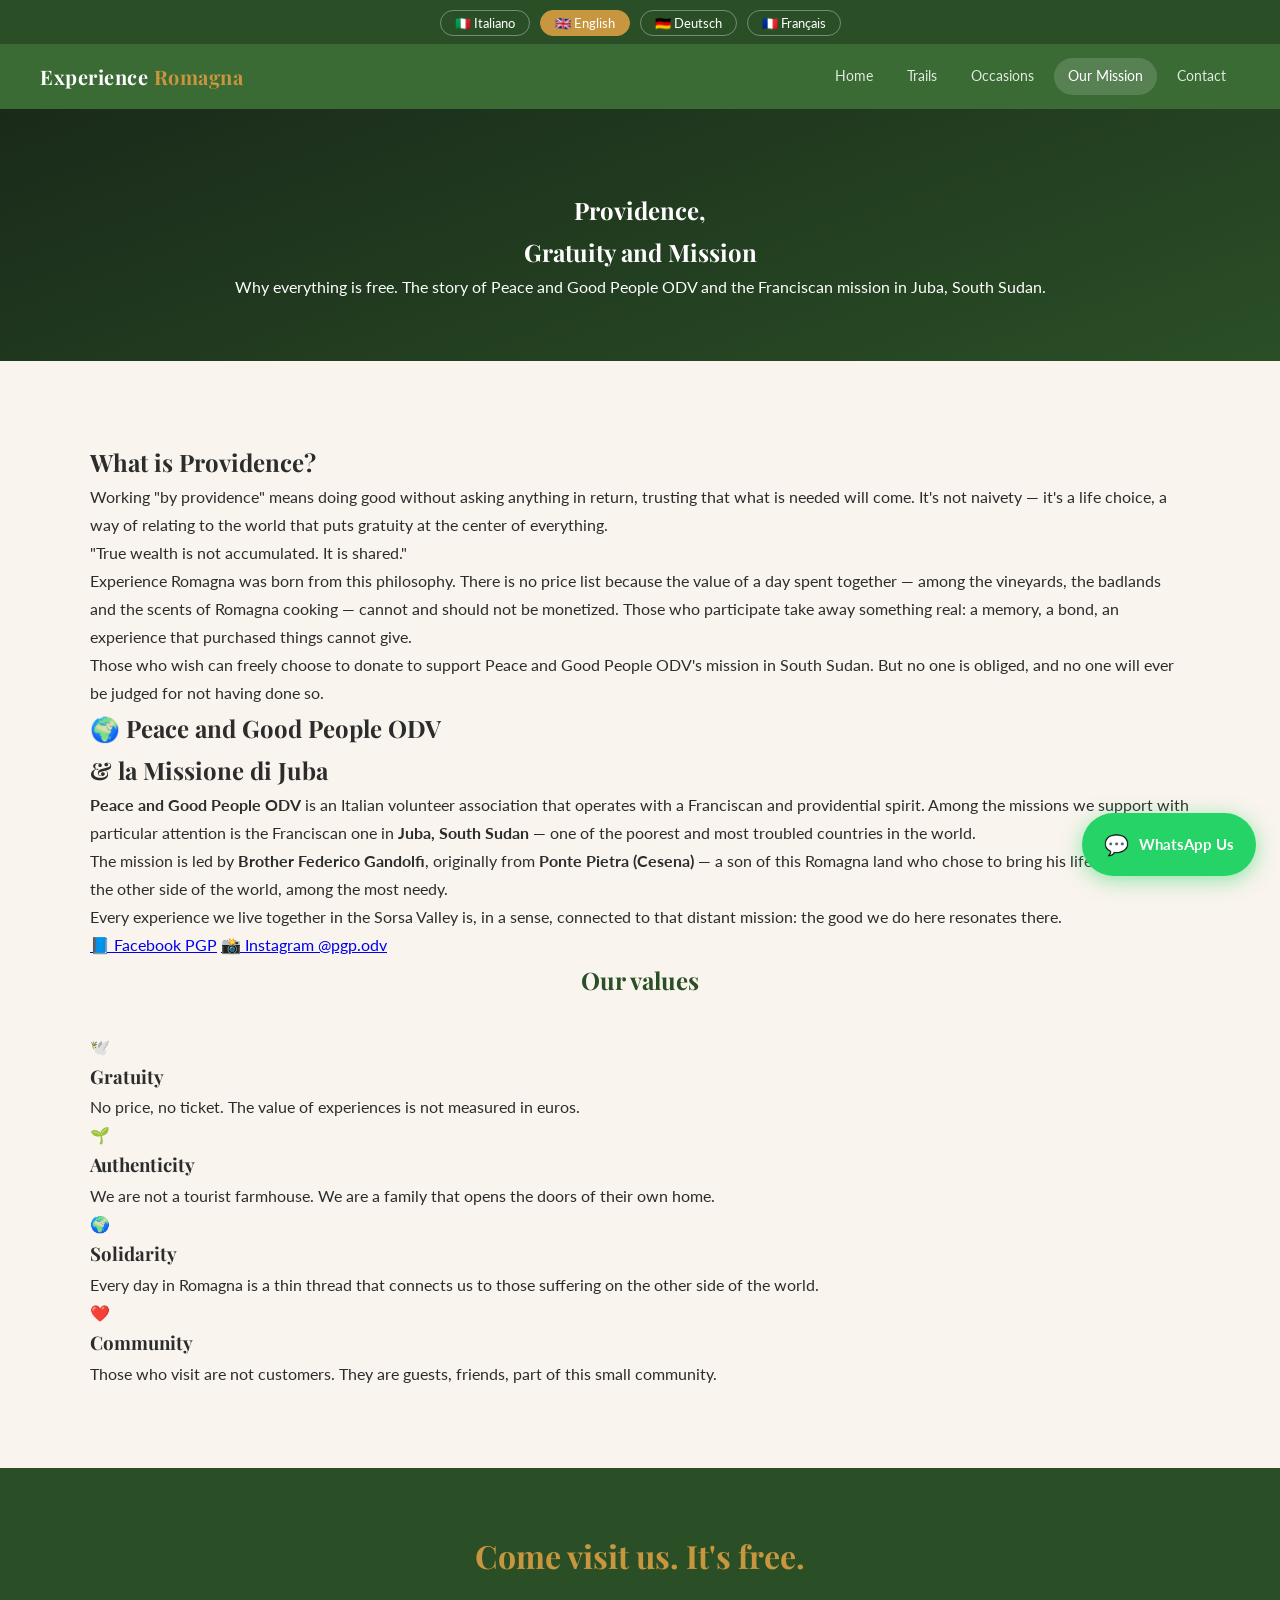
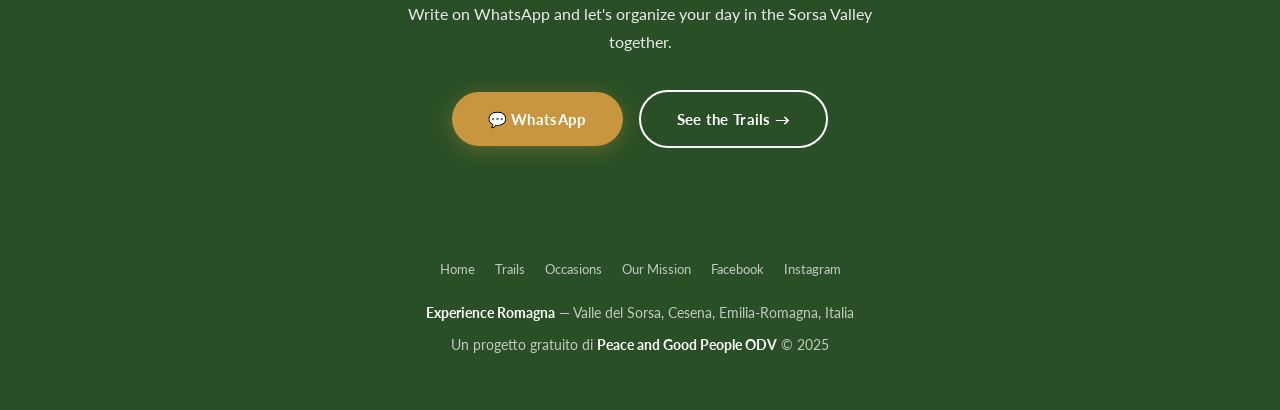
==== missione.html @ 6dc3a692 "Add files via upload" ====
<!DOCTYPE html>
<html lang="it">
<head>
<meta charset="UTF-8">
<meta name="viewport" content="width=device-width, initial-scale=1.0">
<title>La Nostra Missione – Peace and Good People ODV | Experience Romagna</title>
<meta name="description" content="Experience Romagna è un progetto gratuito di provvidenza di Peace and Good People ODV. Il ricavato sostiene la missione francescana a Juba, Sud Sudan, guidata da Frate Federico Gandolfi di Cesena.">
<meta name="keywords" content="Peace and Good People ODV, missione francescana Juba Sud Sudan, Frate Federico Gandolfi Cesena, volontariato Romagna, ONLUS Cesena, donazione missione Africa, turismo solidale Romagna, provvidenza Romagna">
<meta name="robots" content="index, follow">
<link rel="canonical" href="https://www.experienceromagna.com/missione.html">
<meta property="og:title" content="La Nostra Missione – Peace and Good People ODV | Experience Romagna">
<meta property="og:description" content="Esperienze gratuite di provvidenza. Il ricavato va alla missione francescana a Juba, Sud Sudan.">
<meta property="og:url" content="https://www.experienceromagna.com/missione.html">
<link rel="stylesheet" href="style.css">
<style>
.page-hero {
  background: linear-gradient(160deg, #1a2a1a, var(--green-dark));
  padding: 80px 20px 60px;
  text-align: center;
  color: white;
  position: relative;
  overflow: hidden;
}
.page-hero-bg {
  position: absolute; inset: 0;
  /* FOTO: usa colline.png o hero-colline.png -->
  background-image: url('images/hero-colline.png');
  background-size: cover; background-position: center; opacity: 0.15;
}
.page-hero-content { position: relative; z-index: 1; max-width: 740px; margin: 0 auto; }
.page-hero h1 { font-size: clamp(2rem, 5vw, 3.2rem); margin-bottom: 14px; }
.page-hero p { font-size: 1.1rem; opacity: 0.9; max-width: 580px; margin: 0 auto; }

/* PROVVIDENZA SECTION */
.provv-section { background: white; }
.provv-inner { max-width: 800px; margin: 0 auto; }
.provv-inner h2 { font-size: 2rem; color: var(--green-dark); margin-bottom: 20px; }
.provv-inner p { color: var(--text-light); margin-bottom: 18px; font-size: 1.05rem; line-height: 1.85; }
.provv-inner blockquote {
  border-left: 4px solid var(--gold);
  padding: 16px 24px;
  margin: 24px 0;
  background: var(--cream);
  border-radius: 0 12px 12px 0;
  font-style: italic;
  color: var(--green-dark);
  font-family: 'Playfair Display', serif;
  font-size: 1.1rem;
}

/* MISSION CARD */
.mission-card {
  background: linear-gradient(135deg, var(--green-dark), #1a3a18);
  color: white;
  border-radius: 20px;
  padding: 48px;
  margin: 40px 0;
  position: relative;
  overflow: hidden;
}
.mission-card::before {
  content: '✝';
  position: absolute;
  right: 30px;
  top: 20px;
  font-size: 8rem;
  opacity: 0.06;
  font-family: serif;
}
.mission-card h2 { font-size: 1.8rem; color: var(--gold); margin-bottom: 16px; }
.mission-card p { opacity: 0.92; margin-bottom: 14px; font-size: 1.02rem; line-height: 1.8; }
.mission-card strong { color: var(--gold-light); }
.mission-links { display: flex; gap: 12px; flex-wrap: wrap; margin-top: 20px; }
.mission-links a {
  display: inline-flex; align-items: center; gap: 8px;
  background: rgba(255,255,255,0.15);
  border: 1px solid rgba(255,255,255,0.3);
  color: white;
  padding: 10px 20px;
  border-radius: 50px;
  text-decoration: none;
  font-size: 14px;
  font-weight: 700;
  transition: background 0.2s;
}
.mission-links a:hover { background: rgba(255,255,255,0.25); }

/* VALUES */
.values-grid { display: grid; grid-template-columns: repeat(auto-fit, minmax(220px, 1fr)); gap: 24px; margin-top: 20px; }
.value-card {
  background: white;
  border-radius: var(--radius);
  padding: 28px 22px;
  text-align: center;
  box-shadow: var(--shadow);
  border-top: 4px solid var(--gold);
}
.value-card .value-icon { font-size: 2.5rem; margin-bottom: 14px; }
.value-card h3 { color: var(--green-dark); font-size: 1.1rem; margin-bottom: 10px; }
.value-card p { color: var(--text-light); font-size: 0.92rem; }

@media (max-width: 768px) {
  .mission-card { padding: 28px 24px; }
}
</style>
</head>
<body>

<div class="lang-bar">
  <button onclick="setLang('it','missione')" id="btn-it">🇮🇹 Italiano</button>
  <button onclick="setLang('en','missione')" id="btn-en">🇬🇧 English</button>
  <button onclick="setLang('de','missione')" id="btn-de">🇩🇪 Deutsch</button>
  <button onclick="setLang('fr','missione')" id="btn-fr">🇫🇷 Français</button>
</div>

<nav>
  <a href="index.html" class="nav-logo">Experience <span>Romagna</span></a>
  <div class="nav-links">
    <a href="index.html" class="nav-home">Home</a>
    <a href="percorsi.html" class="nav-percorsi">Percorsi</a>
    <a href="occasioni.html" class="nav-occasioni">Occasioni</a>
    <a href="missione.html" class="nav-missione active-page">La Nostra Missione</a>
    <a href="index.html#contatti" class="nav-contatti">Contatti</a>
  </div>
  <div class="hamburger" onclick="toggleMenu()"><span></span><span></span><span></span></div>
</nav>
<div class="mobile-menu" id="mobileMenu">
  <a href="index.html" class="nav-home">Home</a>
  <a href="percorsi.html" class="nav-percorsi">Percorsi</a>
  <a href="occasioni.html" class="nav-occasioni">Occasioni</a>
  <a href="missione.html" class="nav-missione">La Nostra Missione</a>
  <a href="index.html#contatti" class="nav-contatti">Contatti</a>
</div>

<section class="page-hero">
  <div class="page-hero-bg"></div>
  <div class="page-hero-content">
    <h1 data-lang="it" class="active">Provvidenza,<br>Gratuità e Missione</h1>
    <h1 data-lang="en">Providence,<br>Gratuity and Mission</h1>
    <h1 data-lang="de">Vorsehung,<br>Unentgeltlichkeit und Mission</h1>
    <h1 data-lang="fr">Providence,<br>Gratuité et Mission</h1>
    <p data-lang="it" class="active">Perché tutto è gratuito. La storia di Peace and Good People ODV e della missione francescana a Juba, Sud Sudan.</p>
    <p data-lang="en">Why everything is free. The story of Peace and Good People ODV and the Franciscan mission in Juba, South Sudan.</p>
    <p data-lang="de">Warum alles kostenlos ist. Die Geschichte von Peace and Good People ODV und der franziskanischen Mission in Juba, Südsudan.</p>
    <p data-lang="fr">Pourquoi tout est gratuit. L'histoire de Peace and Good People ODV et de la mission franciscaine à Juba, Soudan du Sud.</p>
  </div>
</section>

<!-- PROVVIDENZA -->
<section class="provv-section">
  <div class="container">
    <div class="provv-inner">

      <div data-lang="it" class="active">
        <h2>Cos'è la Provvidenza?</h2>
        <p>Lavorare "di provvidenza" significa fare il bene senza chiedere nulla in cambio, fidandosi che ciò che è necessario arriverà. Non è ingenuità — è una scelta di vita, un modo di relazionarsi con il mondo che mette la gratuità al centro di tutto.</p>
        <blockquote>"La vera ricchezza non si accumula. Si condivide."</blockquote>
        <p>Experience Romagna nasce da questa filosofia. Non esiste un listino prezzi perché il valore di una giornata passata insieme — tra i vigneti, i calanchi e i profumi della cucina romagnola — non si può e non si vuole monetizzare. Chi partecipa porta via con sé qualcosa di vero: un ricordo, un legame, un'esperienza che le cose acquistate non possono dare.</p>
        <p>Chi vuole può scegliere liberamente di fare una donazione per sostenere la missione di Peace and Good People ODV in Sud Sudan. Ma nessuno è obbligato, e nessuno sarà mai giudicato per non averlo fatto.</p>
      </div>

      <div data-lang="en">
        <h2>What is Providence?</h2>
        <p>Working "by providence" means doing good without asking anything in return, trusting that what is needed will come. It's not naivety — it's a life choice, a way of relating to the world that puts gratuity at the center of everything.</p>
        <blockquote>"True wealth is not accumulated. It is shared."</blockquote>
        <p>Experience Romagna was born from this philosophy. There is no price list because the value of a day spent together — among the vineyards, the badlands and the scents of Romagna cooking — cannot and should not be monetized. Those who participate take away something real: a memory, a bond, an experience that purchased things cannot give.</p>
        <p>Those who wish can freely choose to donate to support Peace and Good People ODV's mission in South Sudan. But no one is obliged, and no one will ever be judged for not having done so.</p>
      </div>

      <div data-lang="de">
        <h2>Was ist Vorsehung?</h2>
        <p>Aus "Vorsehung" zu arbeiten bedeutet, Gutes zu tun, ohne etwas dafür zu verlangen, und darauf zu vertrauen, dass das Notwendige kommen wird. Es ist keine Naivität — es ist eine Lebensentscheidung, eine Art, sich mit der Welt zu beziehen, die die Unentgeltlichkeit in den Mittelpunkt stellt.</p>
        <blockquote>"Wahrer Reichtum wird nicht angesammelt. Er wird geteilt."</blockquote>
        <p>Experience Romagna wurde aus dieser Philosophie geboren. Es gibt keine Preisliste, weil der Wert eines gemeinsam verbrachten Tages — zwischen den Weinbergen, den Calanchi und den Düften der Romagna-Küche — nicht monetarisiert werden kann und soll.</p>
      </div>

      <div data-lang="fr">
        <h2>Qu'est-ce que la Providence ?</h2>
        <p>Travailler "par providence" signifie faire le bien sans rien demander en retour, en faisant confiance que ce qui est nécessaire viendra. Ce n'est pas de la naïveté — c'est un choix de vie, une façon de se rapporter au monde qui met la gratuité au centre de tout.</p>
        <blockquote>"La vraie richesse ne s'accumule pas. Elle se partage."</blockquote>
        <p>Experience Romagna est née de cette philosophie. Il n'existe pas de liste de prix parce que la valeur d'une journée passée ensemble — entre les vignobles, les calanchi et les parfums de la cuisine romagnole — ne peut et ne doit pas être monétisée.</p>
      </div>

      <!-- MISSION CARD -->
      <div class="mission-card">
        <h2>🌍 Peace and Good People ODV<br>& la Missione di Juba</h2>
        <div data-lang="it" class="active">
          <p><strong>Peace and Good People ODV</strong> è un'associazione di volontariato italiana che opera con spirito francescano e di provvidenza. Tra le missioni che sosteniamo con particolare attenzione c'è quella francescana a <strong>Juba, Sud Sudan</strong> — uno dei Paesi più poveri e martoriati del mondo.</p>
          <p>La missione è guidata da <strong>Frate Federico Gandolfi</strong>, originario di <strong>Ponte Pietra (Cesena)</strong> — un figlio di questa terra romagnola che ha scelto di portare la sua vita e il suo cuore dall'altra parte del mondo, tra i più bisognosi.</p>
          <p>Ogni esperienza che viviamo insieme nella Valle del Sorsa è, in un certo senso, collegata a quella missione lontana: il bene che facciamo qui risuona là.</p>
        </div>
        <div data-lang="en">
          <p><strong>Peace and Good People ODV</strong> is an Italian volunteer association that operates with a Franciscan and providential spirit. Among the missions we support with particular attention is the Franciscan one in <strong>Juba, South Sudan</strong> — one of the poorest and most troubled countries in the world.</p>
          <p>The mission is led by <strong>Brother Federico Gandolfi</strong>, originally from <strong>Ponte Pietra (Cesena)</strong> — a son of this Romagna land who chose to bring his life and heart to the other side of the world, among the most needy.</p>
          <p>Every experience we live together in the Sorsa Valley is, in a sense, connected to that distant mission: the good we do here resonates there.</p>
        </div>
        <div data-lang="de">
          <p><strong>Peace and Good People ODV</strong> ist ein italienischer Freiwilligenverein, der im franziskanischen Geist und aus Vorsehung arbeitet. Zu den Missionen, die wir besonders unterstützen, gehört die franziskanische in <strong>Juba, Südsudan</strong> — einem der ärmsten und gebeuteltsten Länder der Welt.</p>
          <p>Die Mission wird geleitet von <strong>Bruder Federico Gandolfi</strong>, ursprünglich aus <strong>Ponte Pietra (Cesena)</strong> — ein Sohn dieses Romagna-Landes, der sein Leben und Herz auf die andere Seite der Welt getragen hat.</p>
        </div>
        <div data-lang="fr">
          <p><strong>Peace and Good People ODV</strong> est une association bénévole italienne qui opère dans un esprit franciscain et de providence. Parmi les missions que nous soutenons avec une attention particulière figure celle franciscaine à <strong>Juba, Soudan du Sud</strong> — l'un des pays les plus pauvres et les plus éprouvés du monde.</p>
          <p>La mission est dirigée par <strong>Frère Federico Gandolfi</strong>, originaire de <strong>Ponte Pietra (Cesena)</strong> — un fils de cette terre de Romagne qui a choisi d'apporter sa vie et son cœur de l'autre côté du monde.</p>
        </div>
        <div class="mission-links">
          <a href="https://www.facebook.com/share/1J6EupGuLo/" target="_blank" rel="noopener">📘 Facebook PGP</a>
          <a href="https://www.instagram.com/pgp.odv" target="_blank" rel="noopener">📸 Instagram @pgp.odv</a>
        </div>
      </div>

      <!-- VALUES -->
      <div data-lang="it" class="active">
        <h2 style="color:var(--green-dark); text-align:center; margin-bottom:32px;">I nostri valori</h2>
      </div>
      <div data-lang="en">
        <h2 style="color:var(--green-dark); text-align:center; margin-bottom:32px;">Our values</h2>
      </div>
      <div data-lang="de">
        <h2 style="color:var(--green-dark); text-align:center; margin-bottom:32px;">Unsere Werte</h2>
      </div>
      <div data-lang="fr">
        <h2 style="color:var(--green-dark); text-align:center; margin-bottom:32px;">Nos valeurs</h2>
      </div>
      <div class="values-grid">
        <div class="value-card">
          <div class="value-icon">🕊️</div>
          <h3 data-lang="it" class="active">Gratuità</h3>
          <h3 data-lang="en">Gratuity</h3>
          <h3 data-lang="de">Unentgeltlichkeit</h3>
          <h3 data-lang="fr">Gratuité</h3>
          <p data-lang="it" class="active">Nessun prezzo, nessun biglietto. Il valore delle esperienze non si misura in euro.</p>
          <p data-lang="en">No price, no ticket. The value of experiences is not measured in euros.</p>
          <p data-lang="de">Kein Preis, kein Ticket. Der Wert von Erlebnissen wird nicht in Euro gemessen.</p>
          <p data-lang="fr">Pas de prix, pas de billet. La valeur des expériences ne se mesure pas en euros.</p>
        </div>
        <div class="value-card">
          <div class="value-icon">🌱</div>
          <h3 data-lang="it" class="active">Autenticità</h3>
          <h3 data-lang="en">Authenticity</h3>
          <h3 data-lang="de">Authentizität</h3>
          <h3 data-lang="fr">Authenticité</h3>
          <p data-lang="it" class="active">Non siamo un agriturismo turistico. Siamo una famiglia che apre le porte di casa propria.</p>
          <p data-lang="en">We are not a tourist farmhouse. We are a family that opens the doors of their own home.</p>
          <p data-lang="de">Wir sind kein touristischer Bauernhof. Wir sind eine Familie, die die Türen ihres eigenen Hauses öffnet.</p>
          <p data-lang="fr">Nous ne sommes pas une ferme touristique. Nous sommes une famille qui ouvre les portes de sa propre maison.</p>
        </div>
        <div class="value-card">
          <div class="value-icon">🌍</div>
          <h3 data-lang="it" class="active">Solidarietà</h3>
          <h3 data-lang="en">Solidarity</h3>
          <h3 data-lang="de">Solidarität</h3>
          <h3 data-lang="fr">Solidarité</h3>
          <p data-lang="it" class="active">Ogni giornata in Romagna è un filo sottile che ci lega a chi soffre dall'altra parte del mondo.</p>
          <p data-lang="en">Every day in Romagna is a thin thread that connects us to those suffering on the other side of the world.</p>
          <p data-lang="de">Jeder Tag in der Romagna ist ein dünner Faden, der uns mit denen verbindet, die auf der anderen Seite der Welt leiden.</p>
          <p data-lang="fr">Chaque journée en Romagne est un fil ténu qui nous relie à ceux qui souffrent de l'autre côté du monde.</p>
        </div>
        <div class="value-card">
          <div class="value-icon">❤️</div>
          <h3 data-lang="it" class="active">Comunità</h3>
          <h3 data-lang="en">Community</h3>
          <h3 data-lang="de">Gemeinschaft</h3>
          <h3 data-lang="fr">Communauté</h3>
          <p data-lang="it" class="active">Chi viene in visita non è un cliente. È un ospite, un amico, parte di questa piccola comunità.</p>
          <p data-lang="en">Those who visit are not customers. They are guests, friends, part of this small community.</p>
          <p data-lang="de">Wer zu Besuch kommt, ist kein Kunde. Er ist ein Gast, ein Freund, Teil dieser kleinen Gemeinschaft.</p>
          <p data-lang="fr">Ceux qui viennent visiter ne sont pas des clients. Ils sont des hôtes, des amis, faisant partie de cette petite communauté.</p>
        </div>
      </div>

    </div>
  </div>
</section>

<!-- CTA -->
<section style="background:var(--green-dark); text-align:center; padding:60px 20px; color:white;">
  <h2 style="font-size:2rem; margin-bottom:16px; color:var(--gold);" data-lang="it" class="active">Vieni a trovarci. È gratis.</h2>
  <h2 style="font-size:2rem; margin-bottom:16px; color:var(--gold);" data-lang="en">Come visit us. It's free.</h2>
  <h2 style="font-size:2rem; margin-bottom:16px; color:var(--gold);" data-lang="de">Besuchen Sie uns. Es ist kostenlos.</h2>
  <h2 style="font-size:2rem; margin-bottom:16px; color:var(--gold);" data-lang="fr">Venez nous rendre visite. C'est gratuit.</h2>
  <p style="opacity:0.9; max-width:500px; margin:0 auto 28px;" data-lang="it" class="active">Scrivi su WhatsApp e organizziamo insieme la tua giornata nella Valle del Sorsa.</p>
  <p style="opacity:0.9; max-width:500px; margin:0 auto 28px;" data-lang="en">Write on WhatsApp and let's organize your day in the Sorsa Valley together.</p>
  <p style="opacity:0.9; max-width:500px; margin:0 auto 28px;" data-lang="de">Schreib auf WhatsApp und lass uns gemeinsam deinen Tag im Sorsa-Tal organisieren.</p>
  <p style="opacity:0.9; max-width:500px; margin:0 auto 28px;" data-lang="fr">Écrivez sur WhatsApp et organisons ensemble votre journée dans la Vallée du Sorsa.</p>
  <a href="https://wa.me/393518821873" target="_blank" class="btn">💬 WhatsApp</a>
  <a href="percorsi.html" class="btn btn-outline">
    <span class="il active" data-li="it">Vedi i Percorsi →</span>
    <span class="il" data-li="en">See the Trails →</span>
    <span class="il" data-li="de">Wege ansehen →</span>
    <span class="il" data-li="fr">Voir les Parcours →</span>
  </a>
</section>

<footer>
  <div class="footer-nav">
    <a href="index.html" class="nav-home">Home</a>
    <a href="percorsi.html" class="nav-percorsi">Percorsi</a>
    <a href="occasioni.html" class="nav-occasioni">Occasioni</a>
    <a href="missione.html" class="nav-missione">Missione</a>
    <a href="https://www.facebook.com/share/1J6EupGuLo/" target="_blank">Facebook</a>
    <a href="https://www.instagram.com/pgp.odv" target="_blank">Instagram</a>
  </div>
  <p><strong>Experience Romagna</strong> — Valle del Sorsa, Cesena, Emilia-Romagna, Italia</p>
  <p>Un progetto gratuito di <a href="missione.html"><strong>Peace and Good People ODV</strong></a> © 2025</p>
</footer>

<div class="wa-float">
  <a href="https://wa.me/393518821873" target="_blank" rel="noopener" class="wa-btn">
    <span class="wa-icon">💬</span>
    <span class="wa-text">Scrivici su WhatsApp</span>
  </a>
</div>

<script src="lang.js"></script>
<script>initLang('missione');</script>
</body>
</html>
---- style.css ----
/* ============================================
   EXPERIENCE ROMAGNA - Shared Stylesheet
   Peace and Good People ODV
   ============================================ */

/* === PHOTO CONFIG ===
   Per cambiare le foto, modifica solo i nomi qui sotto.
   Le foto devono essere nella cartella /images/
   
   FOTO USATE NEL SITO:
   - hero-colline.png      → sfondo hero homepage (panorama colline)
   - selfie-colline.png    → coppia selfie sulle colline (gallery)
   - pasta.png             → donna che fa tagliatelle (gallery/cucina)
   - cucina.png            → cooking class / cappelletti
   - vigneto.png           → grappolo uva Sangiovese
   - vendemmia.png         → vendemmia nel vigneto con cane
   - orto.png              → verdure nell'orto / cesto verdure
   - trekking.png          → cane sul sentiero panoramico
   - trekking-gruppo.png   → gruppo in cammino sul sentiero
   - happy.png             → Happy primo piano
   - happy2.png            → donna che accarezza Happy
   - happy-stella.png      → Happy e Stella sui calanchi (IMG_4669)
   - happy-stella2.png     → Happy e Stella sui calanchi 2 (IMG_4668)
   - nina.png              → gatta Nina nera (IMG_4519)
   - pinta.png             → gatta Pinta tigrata (IMG_4522)
   - sfoglia.png           → uomo con matterello sfoglia
   - cappelletti.png       → cappelletti sul vassoio
   - verdure.png           → cesto verdure colorate
   - cartelli.png          → cartello LuogoRaro
=== FINE PHOTO CONFIG === */

@import url('https://fonts.googleapis.com/css2?family=Playfair+Display:ital,wght@0,400;0,700;1,400&family=Lato:wght@300;400;700&display=swap');

:root {
  --green: #3a6b35;
  --green-light: #5a8f52;
  --green-dark: #2a4f26;
  --earth: #8b5e3c;
  --earth-light: #c4956a;
  --cream: #f9f4ed;
  --white: #ffffff;
  --text: #2c2c2c;
  --text-light: #666;
  --gold: #c8963e;
  --gold-light: #e8b86d;
  --radius: 16px;
  --shadow: 0 4px 24px rgba(0,0,0,0.10);
  --shadow-lg: 0 12px 40px rgba(0,0,0,0.16);
}

* { margin: 0; padding: 0; box-sizing: border-box; }
html { scroll-behavior: smooth; }
body {
  font-family: 'Lato', sans-serif;
  color: var(--text);
  background: var(--cream);
  line-height: 1.75;
}

h1, h2, h3 { font-family: 'Playfair Display', serif; }

/* === LANGUAGE BAR === */
.lang-bar {
  background: var(--green-dark);
  text-align: center;
  padding: 8px 16px;
  position: sticky;
  top: 0;
  z-index: 1000;
}
.lang-bar button {
  background: none;
  border: 1px solid rgba(255,255,255,0.35);
  color: white;
  padding: 4px 14px;
  margin: 0 3px;
  border-radius: 20px;
  cursor: pointer;
  font-size: 13px;
  font-family: 'Lato', sans-serif;
  transition: all 0.2s;
}
.lang-bar button.active,
.lang-bar button:hover {
  background: var(--gold);
  border-color: var(--gold);
}

/* === NAV === */
nav {
  background: var(--green);
  padding: 14px 40px;
  display: flex;
  justify-content: space-between;
  align-items: center;
  box-shadow: 0 2px 10px rgba(0,0,0,0.2);
  position: relative;
}
.nav-logo {
  color: white;
  font-family: 'Playfair Display', serif;
  font-size: 20px;
  font-weight: 700;
  text-decoration: none;
  letter-spacing: 0.5px;
}
.nav-logo span { color: var(--gold); }
.nav-links { display: flex; align-items: center; gap: 6px; }
.nav-links a {
  color: rgba(255,255,255,0.85);
  text-decoration: none;
  padding: 6px 14px;
  border-radius: 20px;
  font-size: 14px;
  transition: all 0.2s;
}
.nav-links a:hover,
.nav-links a.active-page { background: rgba(255,255,255,0.15); color: white; }

/* Hamburger */
.hamburger {
  display: none;
  flex-direction: column;
  gap: 5px;
  cursor: pointer;
  padding: 4px;
}
.hamburger span {
  display: block;
  width: 24px;
  height: 2px;
  background: white;
  border-radius: 2px;
  transition: all 0.3s;
}
.mobile-menu {
  display: none;
  position: absolute;
  top: 100%;
  left: 0;
  right: 0;
  background: var(--green-dark);
  padding: 12px 0;
  z-index: 999;
  box-shadow: 0 8px 20px rgba(0,0,0,0.2);
}
.mobile-menu.open { display: block; }
.mobile-menu a {
  display: block;
  color: rgba(255,255,255,0.9);
  text-decoration: none;
  padding: 12px 24px;
  font-size: 15px;
  border-bottom: 1px solid rgba(255,255,255,0.08);
  transition: background 0.2s;
}
.mobile-menu a:hover { background: rgba(255,255,255,0.1); }

/* === BUTTONS === */
.btn {
  display: inline-block;
  background: var(--gold);
  color: white;
  padding: 14px 36px;
  border-radius: 50px;
  text-decoration: none;
  font-size: 15px;
  font-weight: 700;
  font-family: 'Lato', sans-serif;
  transition: all 0.3s;
  box-shadow: 0 4px 20px rgba(200,150,62,0.35);
  margin: 6px;
  border: none;
  cursor: pointer;
  letter-spacing: 0.3px;
}
.btn:hover { background: var(--earth); transform: translateY(-2px); box-shadow: var(--shadow-lg); }
.btn-green { background: var(--green); box-shadow: 0 4px 20px rgba(58,107,53,0.35); }
.btn-green:hover { background: var(--green-dark); }
.btn-outline { background: transparent; border: 2px solid white; color: white; box-shadow: none; }
.btn-outline:hover { background: white; color: var(--green-dark); transform: translateY(-2px); }
.btn-sm { padding: 10px 24px; font-size: 13px; }

/* === LAYOUT === */
section { padding: 80px 20px; }
.container { max-width: 1100px; margin: 0 auto; }
.section-title { text-align: center; margin-bottom: 56px; }
.section-title h2 { font-size: clamp(1.8rem, 4vw, 2.6rem); color: var(--green-dark); margin-bottom: 10px; }
.section-title p { font-size: 1.05rem; color: var(--text-light); max-width: 620px; margin: 0 auto; }
.divider { width: 56px; height: 3px; background: var(--gold); margin: 14px auto; border-radius: 3px; }

/* === CARDS === */
.card {
  background: white;
  border-radius: var(--radius);
  overflow: hidden;
  box-shadow: var(--shadow);
  transition: transform 0.3s, box-shadow 0.3s;
}
.card:hover { transform: translateY(-6px); box-shadow: var(--shadow-lg); }
.card-img { height: 210px; overflow: hidden; background: var(--green-light); display: flex; align-items: center; justify-content: center; font-size: 3rem; }
.card-img img { width: 100%; height: 100%; object-fit: cover; }
.card-body { padding: 22px; }
.card-body h3 { font-size: 1.15rem; color: var(--green-dark); margin-bottom: 8px; }
.card-body p { color: var(--text-light); font-size: 0.93rem; line-height: 1.65; }
.tag {
  display: inline-block;
  background: var(--cream);
  color: var(--green);
  padding: 3px 12px;
  border-radius: 20px;
  font-size: 11px;
  margin-bottom: 10px;
  border: 1px solid var(--green-light);
  font-weight: 700;
  letter-spacing: 0.3px;
}

/* === GRIDS === */
.grid-3 { display: grid; grid-template-columns: repeat(auto-fit, minmax(300px, 1fr)); gap: 28px; }
.grid-2 { display: grid; grid-template-columns: 1fr 1fr; gap: 48px; align-items: center; }
.grid-4 { display: grid; grid-template-columns: repeat(auto-fit, minmax(240px, 1fr)); gap: 24px; }

/* === FREE BADGE === */
.free-badge {
  display: inline-flex;
  align-items: center;
  gap: 8px;
  background: linear-gradient(135deg, #27ae60, #2ecc71);
  color: white;
  padding: 8px 22px;
  border-radius: 30px;
  font-size: 14px;
  font-weight: 700;
  letter-spacing: 0.5px;
  box-shadow: 0 4px 16px rgba(39,174,96,0.4);
  margin-bottom: 20px;
}

/* === MISSION BANNER === */
.mission {
  background: var(--green-dark);
  color: white;
  text-align: center;
  padding: 60px 20px;
}
.mission h2 { font-size: 1.9rem; margin-bottom: 16px; color: var(--gold); }
.mission p { max-width: 740px; margin: 0 auto 12px; font-size: 1.05rem; opacity: 0.92; line-height: 1.85; }

/* === CONTACT ITEMS === */
.contact-item {
  display: flex;
  align-items: flex-start;
  gap: 14px;
  margin-bottom: 14px;
  padding: 14px 16px;
  background: var(--cream);
  border-radius: 12px;
}
.contact-item .icon { font-size: 1.4rem; flex-shrink: 0; margin-top: 2px; }
.contact-item a { color: var(--green-dark); text-decoration: none; font-weight: 700; }
.contact-item a:hover { color: var(--gold); }

/* === FOOTER === */
footer {
  background: var(--green-dark);
  color: rgba(255,255,255,0.7);
  text-align: center;
  padding: 44px 20px;
  font-size: 14px;
}
footer p { margin-bottom: 8px; }
footer a { color: var(--gold); text-decoration: none; }
footer strong { color: white; }
.footer-nav { display: flex; justify-content: center; gap: 20px; flex-wrap: wrap; margin-bottom: 20px; }
.footer-nav a { color: rgba(255,255,255,0.7); text-decoration: none; font-size: 13px; transition: color 0.2s; }
.footer-nav a:hover { color: var(--gold); }

/* === WHATSAPP FLOATING BUTTON === */
.wa-float {
  position: fixed;
  bottom: 24px;
  right: 24px;
  z-index: 9999;
  display: flex;
  flex-direction: column;
  align-items: flex-end;
  gap: 10px;
}
.wa-btn {
  background: #25d366;
  color: white;
  border: none;
  border-radius: 50px;
  padding: 14px 22px;
  font-size: 15px;
  font-weight: 700;
  font-family: 'Lato', sans-serif;
  cursor: pointer;
  box-shadow: 0 4px 20px rgba(37,211,102,0.5);
  display: flex;
  align-items: center;
  gap: 10px;
  text-decoration: none;
  transition: all 0.3s;
  animation: pulse 2.5s infinite;
}
.wa-btn:hover { background: #20b858; transform: scale(1.05); }
.wa-icon { font-size: 20px; }
@keyframes pulse {
  0%, 100% { box-shadow: 0 4px 20px rgba(37,211,102,0.5); }
  50% { box-shadow: 0 4px 30px rgba(37,211,102,0.8); }
}

/* === LANG SYSTEM === */
[data-lang] { display: none; }
[data-lang].active { display: block; }
.il { display: none; }
.il.active { display: inline; }

/* === GALLERY === */
.gallery-grid { display: grid; grid-template-columns: repeat(3, 1fr); gap: 10px; }
.gallery-grid img { width: 100%; height: 200px; object-fit: cover; border-radius: 10px; transition: transform 0.3s; cursor: pointer; }
.gallery-grid img:hover { transform: scale(1.04); }
.gallery-grid img:first-child { grid-column: span 2; height: 280px; }

/* === RESPONSIVE === */
@media (max-width: 768px) {
  nav { padding: 12px 20px; }
  .nav-links { display: none; }
  .hamburger { display: flex; }
  .grid-2 { grid-template-columns: 1fr; gap: 32px; }
  .gallery-grid { grid-template-columns: 1fr 1fr; }
  .gallery-grid img:first-child { grid-column: span 2; }
  section { padding: 56px 16px; }
  .wa-btn span.wa-text { display: none; }
  .wa-btn { padding: 14px 16px; border-radius: 50%; }
}
@media (max-width: 480px) {
  .gallery-grid { grid-template-columns: 1fr; }
  .gallery-grid img:first-child { grid-column: span 1; height: 200px; }
}
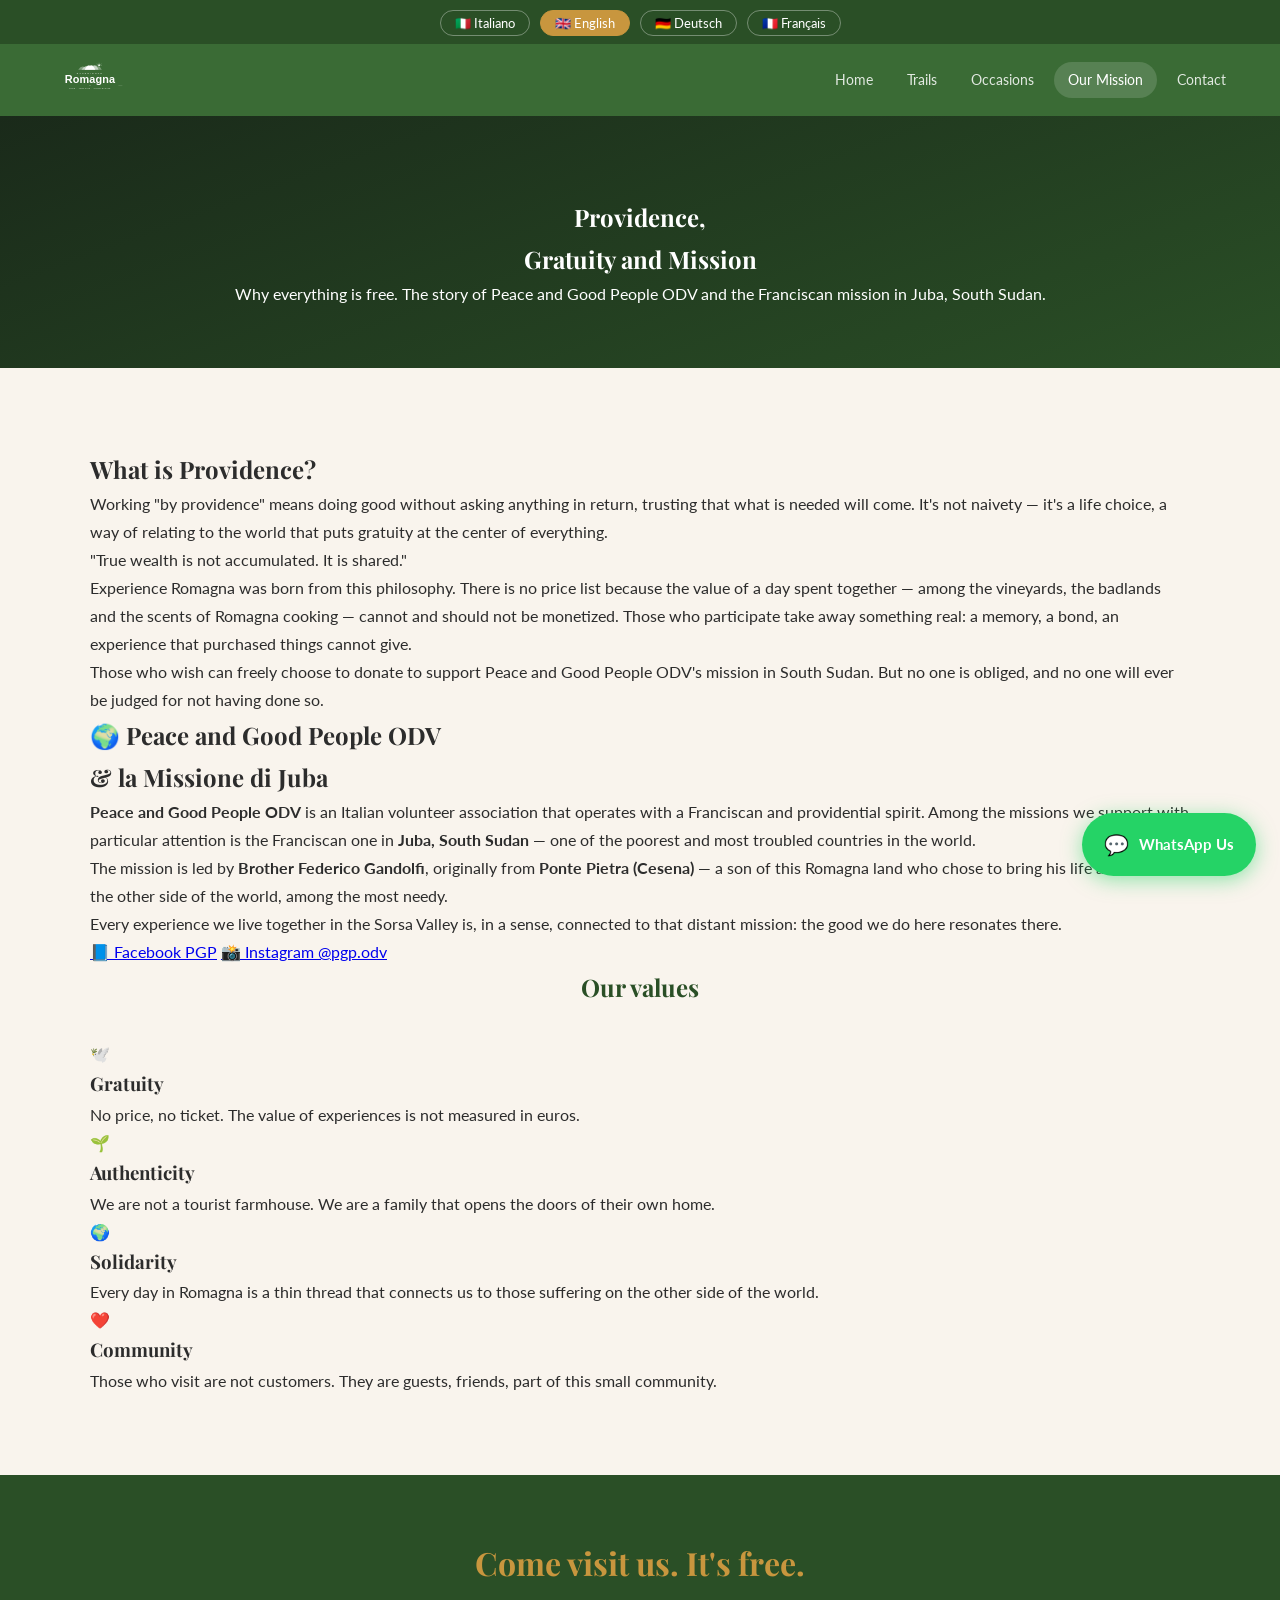
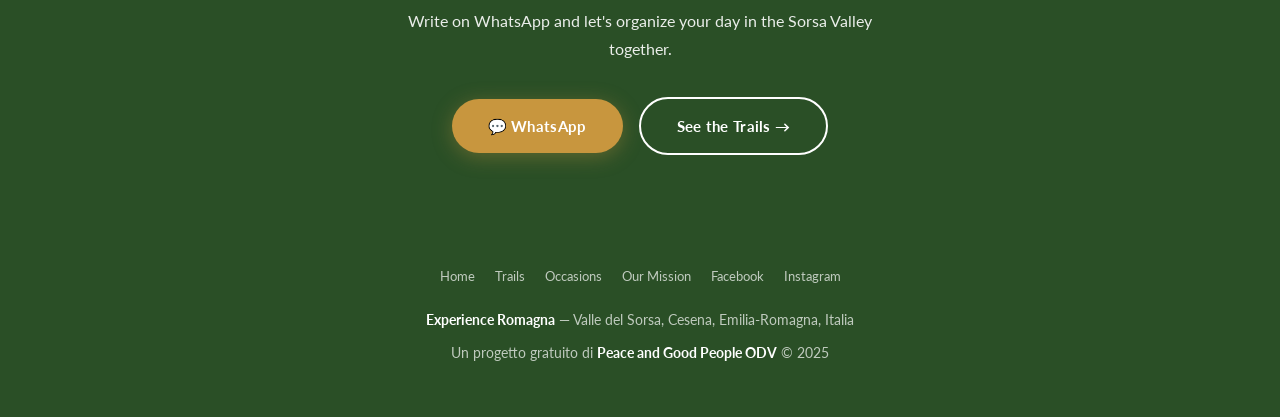
==== commit b20edffa: "Add files via upload" ====
--- a/missione.html
+++ b/missione.html
@@ -11,6 +11,7 @@
 <meta property="og:title" content="La Nostra Missione – Peace and Good People ODV | Experience Romagna">
 <meta property="og:description" content="Esperienze gratuite di provvidenza. Il ricavato va alla missione francescana a Juba, Sud Sudan.">
 <meta property="og:url" content="https://www.experienceromagna.com/missione.html">
+<link rel="icon" type="image/svg+xml" href="images/logo-round.svg">
 <link rel="stylesheet" href="style.css">
 <style>
 .page-hero {
@@ -24,7 +25,7 @@
 .page-hero-bg {
   position: absolute; inset: 0;
   /* FOTO: usa colline.png o hero-colline.png -->
-  background-image: url('images/hero-colline.png');
+  background-image: url('images/tesselloneve.jpeg');
   background-size: cover; background-position: center; opacity: 0.15;
 }
 .page-hero-content { position: relative; z-index: 1; max-width: 740px; margin: 0 auto; }
@@ -114,7 +115,7 @@
 </div>
 
 <nav>
-  <a href="index.html" class="nav-logo">Experience <span>Romagna</span></a>
+  <a href="index.html" class="nav-logo"><img src="images/logo-horizontal.svg" alt="Experience Romagna" style="height:44px; width:auto; display:block;"></a>
   <div class="nav-links">
     <a href="index.html" class="nav-home">Home</a>
     <a href="percorsi.html" class="nav-percorsi">Percorsi</a>
--- a/style.css
+++ b/style.css
@@ -97,14 +97,11 @@
   position: relative;
 }
 .nav-logo {
-  color: white;
-  font-family: 'Playfair Display', serif;
-  font-size: 20px;
-  font-weight: 700;
-  text-decoration: none;
-  letter-spacing: 0.5px;
-}
-.nav-logo span { color: var(--gold); }
+  display: flex;
+  align-items: center;
+  text-decoration: none;
+}
+.nav-logo img { filter: brightness(0) invert(1); }
 .nav-links { display: flex; align-items: center; gap: 6px; }
 .nav-links a {
   color: rgba(255,255,255,0.85);
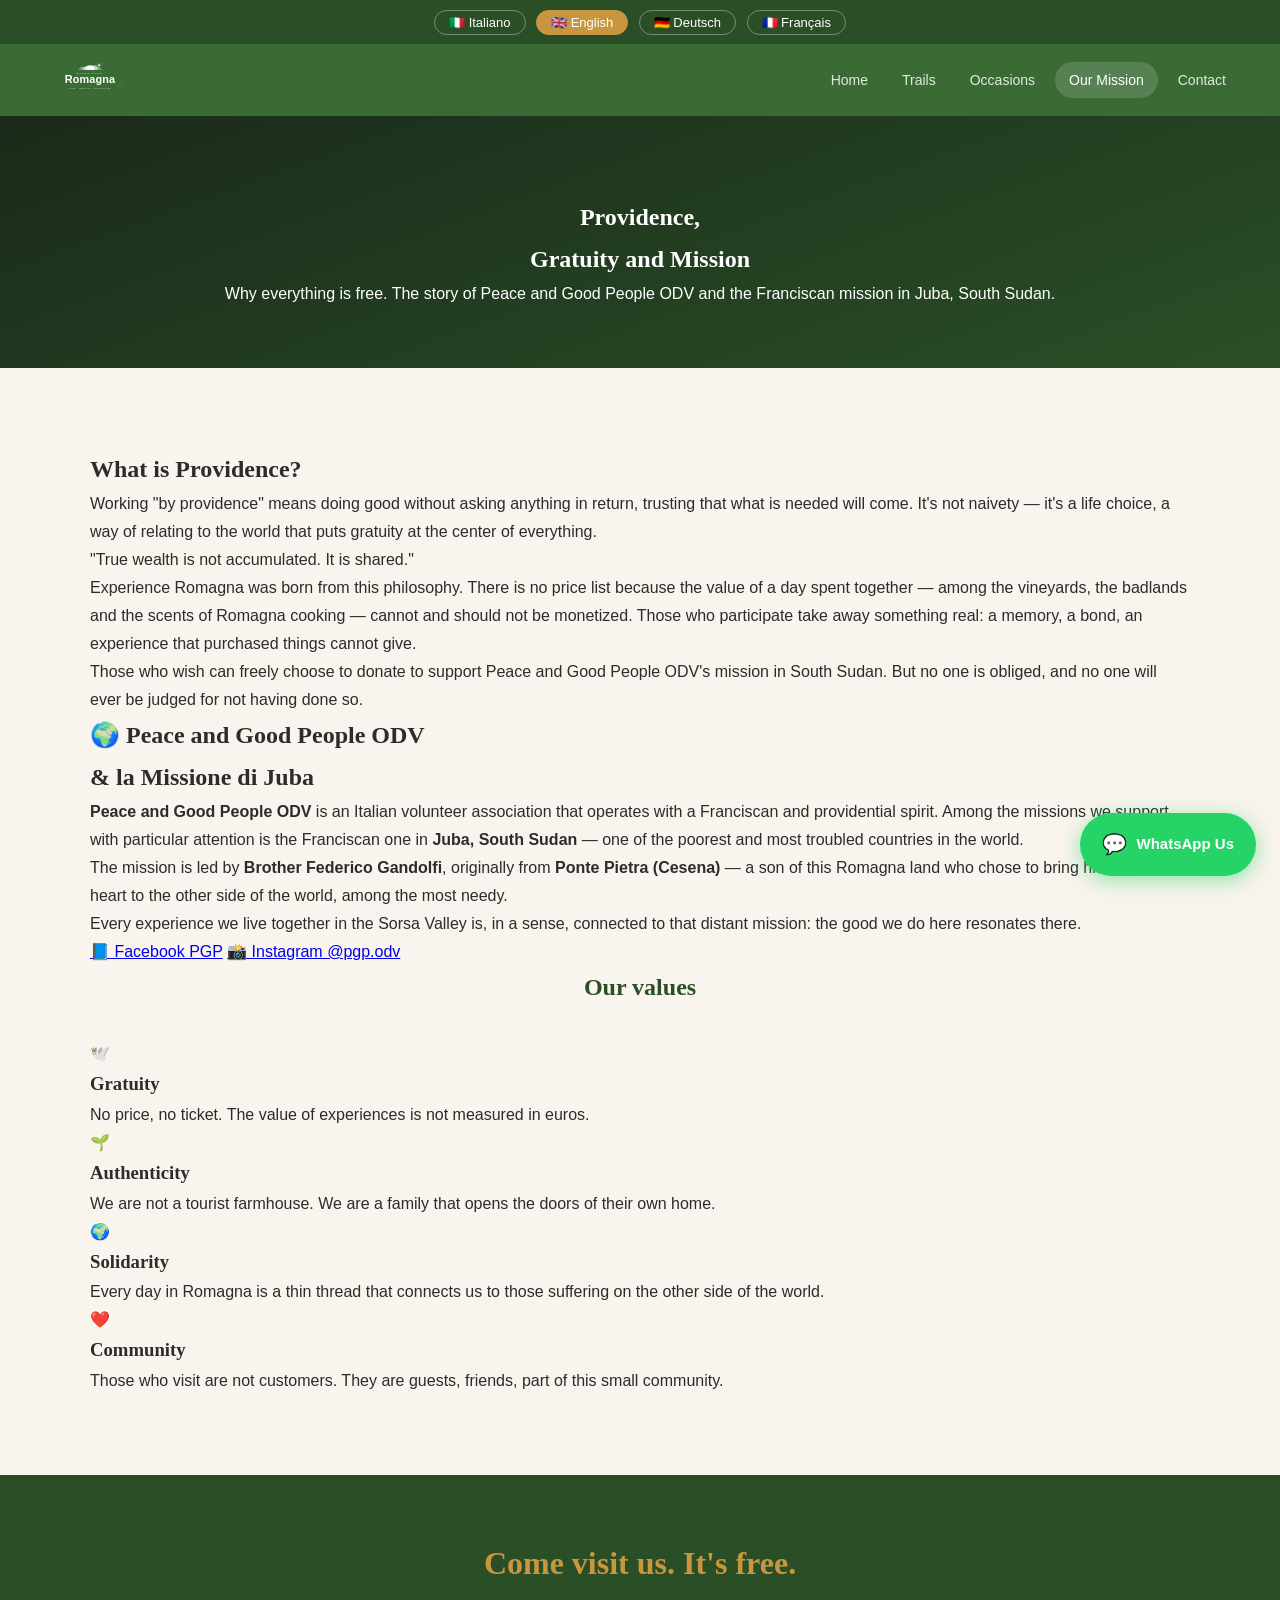
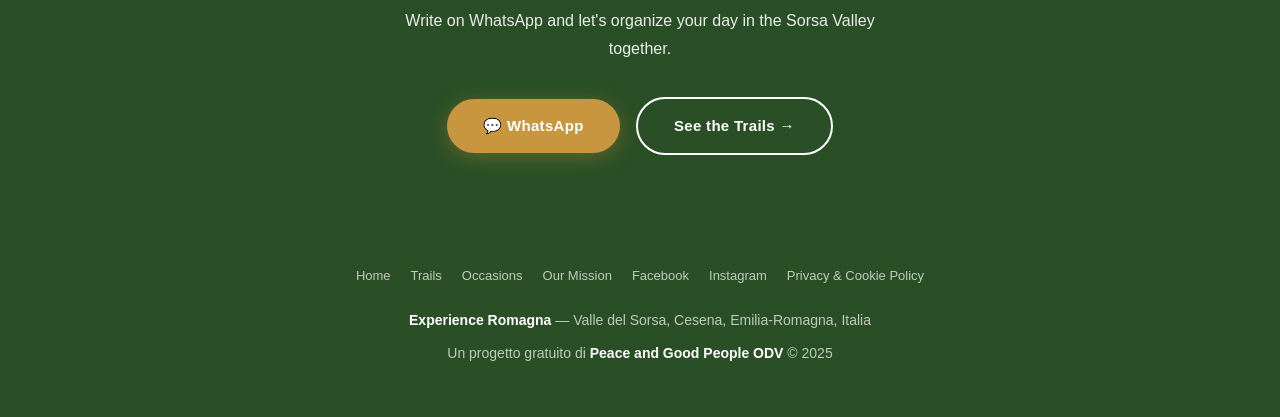
==== commit 4d48e675: "Add files via upload" ====
--- a/missione.html
+++ b/missione.html
@@ -300,6 +300,7 @@
     <a href="missione.html" class="nav-missione">Missione</a>
     <a href="https://www.facebook.com/share/1J6EupGuLo/" target="_blank">Facebook</a>
     <a href="https://www.instagram.com/pgp.odv" target="_blank">Instagram</a>
+    <a href="privacy.html">Privacy &amp; Cookie Policy</a>
   </div>
   <p><strong>Experience Romagna</strong> — Valle del Sorsa, Cesena, Emilia-Romagna, Italia</p>
   <p>Un progetto gratuito di <a href="missione.html"><strong>Peace and Good People ODV</strong></a> © 2025</p>
--- a/style.css
+++ b/style.css
@@ -29,7 +29,13 @@
    - cartelli.png          → cartello LuogoRaro
 === FINE PHOTO CONFIG === */
 
-@import url('https://fonts.googleapis.com/css2?family=Playfair+Display:ital,wght@0,400;0,700;1,400&family=Lato:wght@300;400;700&display=swap');
+/* === FONT LOCALI (self-hosted, conformi GDPR — nessuna connessione a Google) === */
+@font-face { font-family:'Lato'; font-style:normal; font-weight:300; font-display:swap; src:url('fonts/lato-latin-300-normal.woff2') format('woff2'); }
+@font-face { font-family:'Lato'; font-style:normal; font-weight:400; font-display:swap; src:url('fonts/lato-latin-400-normal.woff2') format('woff2'); }
+@font-face { font-family:'Lato'; font-style:normal; font-weight:700; font-display:swap; src:url('fonts/lato-latin-700-normal.woff2') format('woff2'); }
+@font-face { font-family:'Playfair Display'; font-style:normal; font-weight:400; font-display:swap; src:url('fonts/playfair-display-latin-400-normal.woff2') format('woff2'); }
+@font-face { font-family:'Playfair Display'; font-style:italic; font-weight:400; font-display:swap; src:url('fonts/playfair-display-latin-400-italic.woff2') format('woff2'); }
+@font-face { font-family:'Playfair Display'; font-style:normal; font-weight:700; font-display:swap; src:url('fonts/playfair-display-latin-700-normal.woff2') format('woff2'); }
 
 :root {
   --green: #3a6b35;
